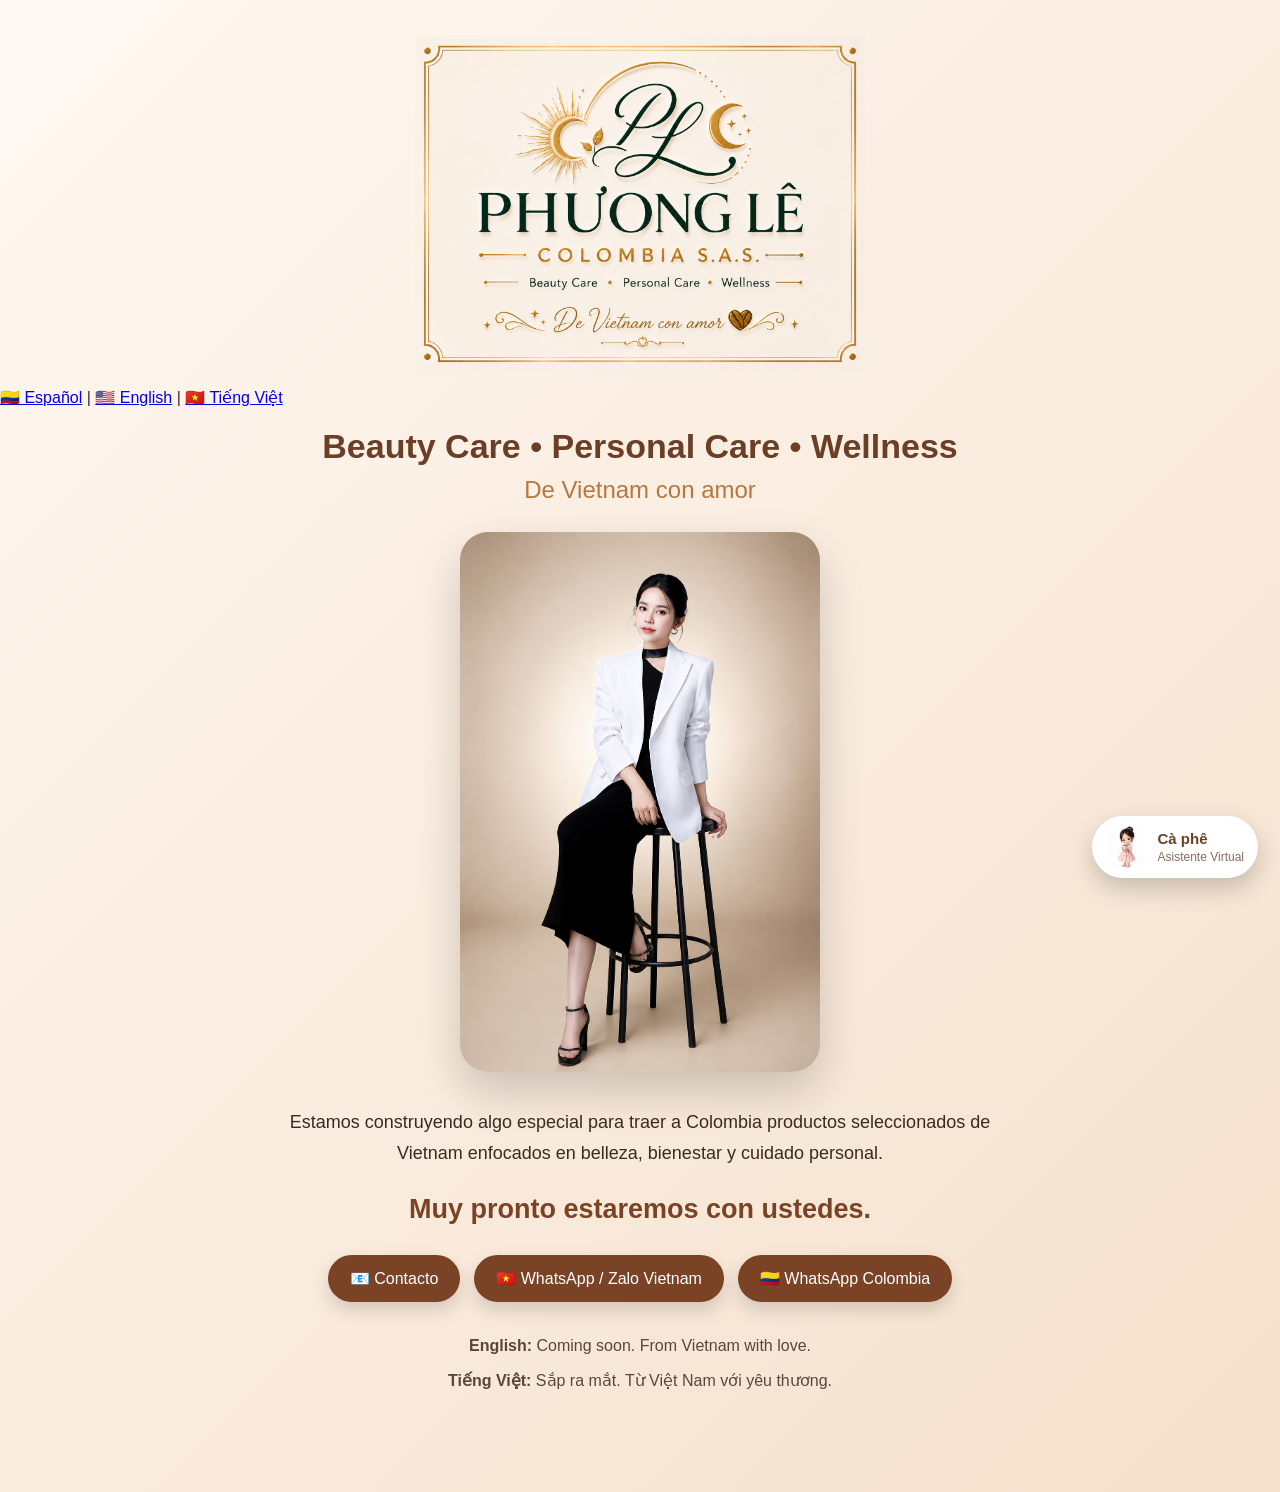
==== index.html @ 9619abd2 "Add language switch links to index.html" ====
<!DOCTYPE html>
<html lang="es">
<head>
  <meta charset="UTF-8">
  <meta name="viewport" content="width=device-width, initial-scale=1.0">
  <title>Phuongle Colombia</title>
  <link rel="stylesheet" href="style.css">
</head>
<body>

  <header>
    <img src="logo-phuongle.png" alt="Phuongle Colombia" class="logo">
  </header>
<div class="language-switch">
  <a href="index.html">🇨🇴 Español</a> |
  <a href="index-en.html">🇺🇸 English</a> |
  <a href="index-vi.html">🇻🇳 Tiếng Việt</a>
</div>
  <main class="container">

    <section class="intro">
      <h1>Beauty Care • Personal Care • Wellness</h1>
      <h2>De Vietnam con amor</h2>

      <img src="phuongle.png" alt="Phuongle Colombia" class="main-photo">

      <p>
        Estamos construyendo algo especial para traer a Colombia productos seleccionados
        de Vietnam enfocados en belleza, bienestar y cuidado personal.
      </p>

      <h3>Muy pronto estaremos con ustedes.</h3>

      <div class="buttons">
        <a href="mailto:care@phuonglecol.com">📧 Contacto</a>
        <a href="https://wa.me/84375055458" target="_blank">🇻🇳 WhatsApp / Zalo Vietnam</a>
        <a href="https://wa.me/573188597639" target="_blank">🇨🇴 WhatsApp Colombia</a>
      </div>

      <div class="languages">
        <p><strong>English:</strong> Coming soon. From Vietnam with love.</p>
        <p><strong>Tiếng Việt:</strong> Sắp ra mắt. Từ Việt Nam với yêu thương.</p>
      </div>
    </section>

  </main>

  <div class="caphe">
    <img src="caphe.png" alt="Caphe">
    <div>
      <strong>Cà phê</strong>
      <span>Asistente Virtual</span>
    </div>
  </div>
<script>
  document.addEventListener('contextmenu', function(e) {
    e.preventDefault();
  });

  document.addEventListener('dragstart', function(e) {
    e.preventDefault();
  });
</script>
</body>
</html>
---- style.css ----
* {
  margin: 0;
  padding: 0;
  box-sizing: border-box;
}

body {
  font-family: Arial, sans-serif;
  background: linear-gradient(135deg, #fff8f2, #f5e1cd);
  color: #3b2a22;
  min-height: 100vh;
}

header {
  text-align: center;
  padding: 35px 20px 15px;
}

.logo {
  width: 450px;
  max-width: 90%;
  display: block;
  margin: 0 auto;
}

.container {
  width: 90%;
  max-width: 1100px;
  margin: 0 auto;
  text-align: center;
  padding-bottom: 90px;
}

.intro h1 {
  font-size: 34px;
  color: #6b3f25;
  margin-top: 20px;
  margin-bottom: 10px;
}

.intro h2 {
  font-size: 24px;
  color: #b6783f;
  font-weight: normal;
  margin-bottom: 28px;
}

.main-photo {
  width: 360px;
  max-width: 90%;
  border-radius: 28px;
  box-shadow: 0 20px 45px rgba(0,0,0,0.18);
  margin: 10px auto 35px;
  display: block;
}

.intro p {
  font-size: 18px;
  line-height: 1.7;
  max-width: 720px;
  margin: 0 auto 18px;
}

.intro h3 {
  font-size: 27px;
  color: #7b4326;
  margin: 25px 0;
}

.buttons {
  display: flex;
  justify-content: center;
  gap: 14px;
  flex-wrap: wrap;
  margin: 30px 0;
}

.buttons a {
  text-decoration: none;
  background: #7b4326;
  color: #fff;
  padding: 14px 22px;
  border-radius: 30px;
  font-size: 16px;
  box-shadow: 0 8px 18px rgba(0,0,0,0.15);
}

.buttons a:hover {
  background: #a86636;
}

.languages {
  margin-top: 25px;
  color: #5a463c;
}

.languages p {
  font-size: 16px;
  margin-bottom: 8px;
}

.caphe {
  position: fixed;
  right: 22px;
  bottom: 22px;
  display: flex;
  align-items: center;
  gap: 10px;
  background: white;
  padding: 10px 14px;
  border-radius: 38px;
  box-shadow: 0 10px 25px rgba(0,0,0,0.2);
}

.caphe img {
  width: 42px;
  height: 42px;
  object-fit: contain;
}

.caphe strong {
  display: block;
  color: #6b3f25;
  font-size: 15px;
}

.caphe span {
  font-size: 12px;
  color: #8a6b5a;
}

@media (max-width: 768px) {
  .intro h1 {
    font-size: 26px;
  }

  .intro h2 {
    font-size: 21px;
  }

  .main-photo {
    width: 300px;
  }

  .buttons a {
    width: 100%;
    max-width: 320px;
  }

  .caphe {
    right: 12px;
    bottom: 12px;
  }
}
img {
  -webkit-user-drag: none;
  user-select: none;
  pointer-events: none;
}

body {
  -webkit-user-select: none;
  user-select: none;
}
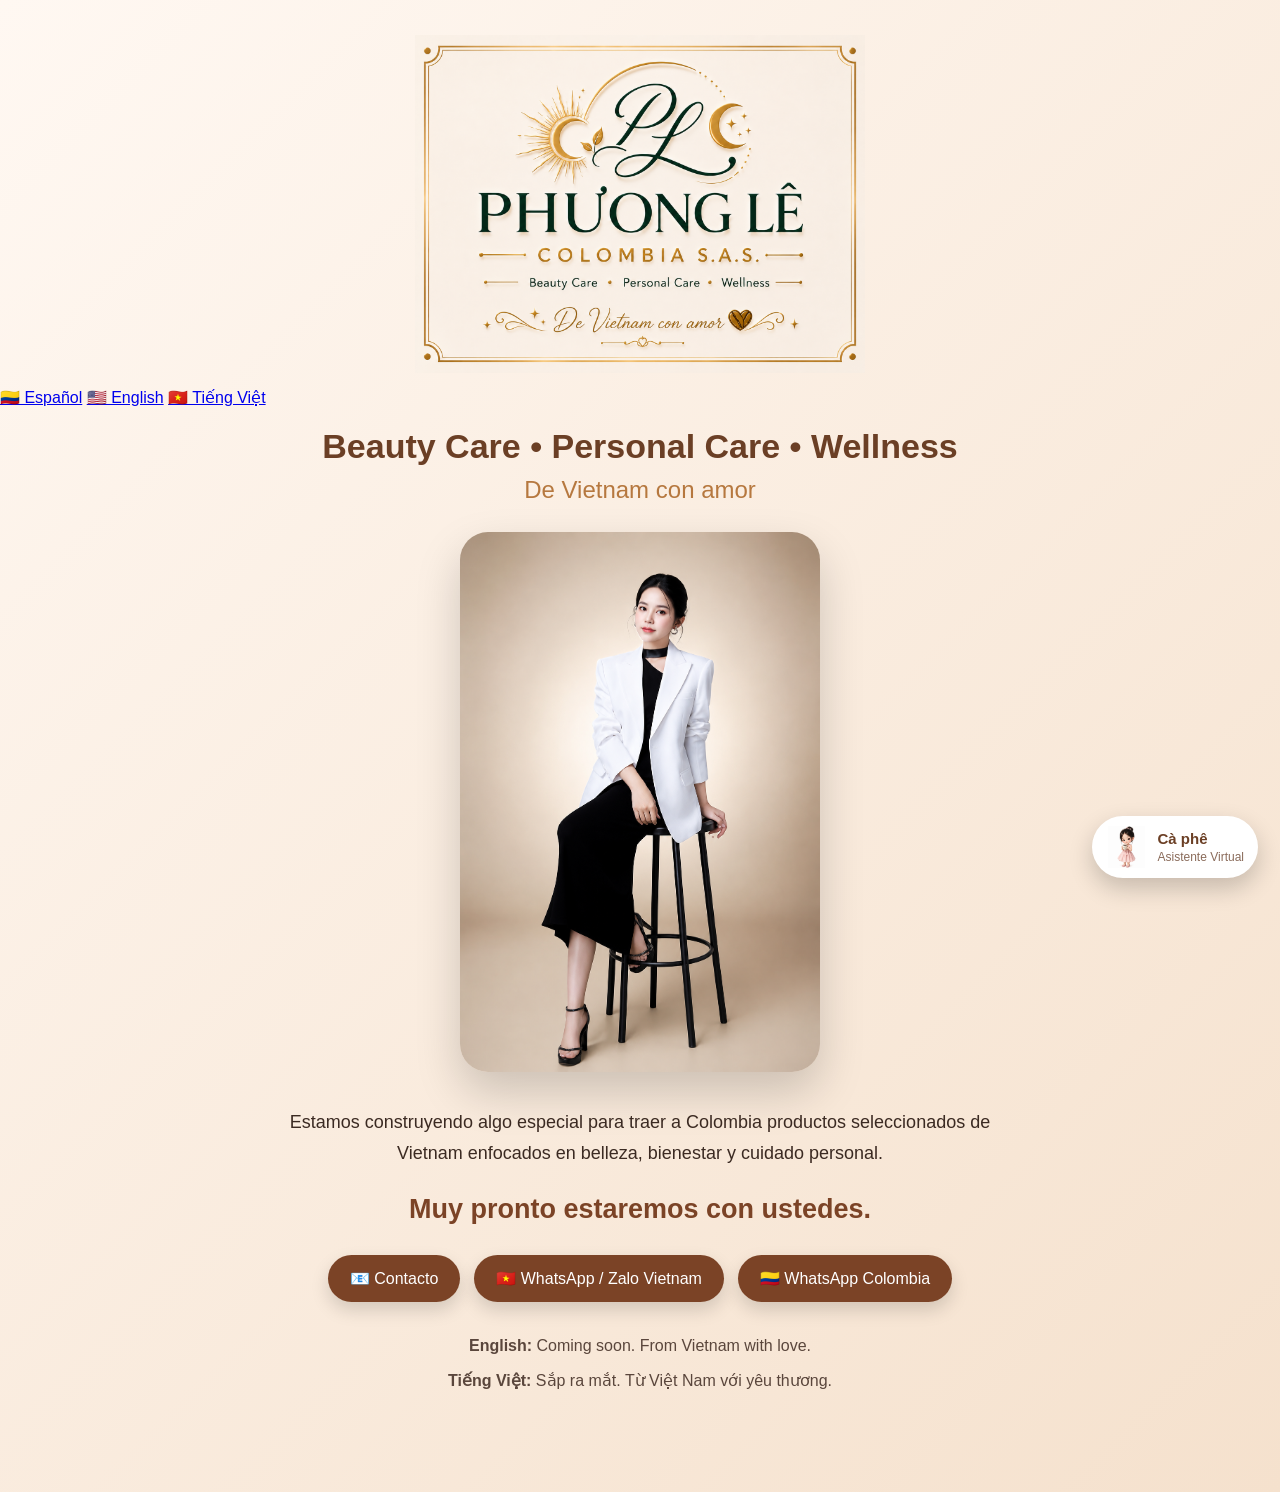
==== commit 315287ca: "Remove unnecessary pipe separator in language switch" ====
--- a/index.html
+++ b/index.html
@@ -11,11 +11,13 @@
   <header>
     <img src="logo-phuongle.png" alt="Phuongle Colombia" class="logo">
   </header>
+  
 <div class="language-switch">
-  <a href="index.html">🇨🇴 Español</a> |
-  <a href="index-en.html">🇺🇸 English</a> |
+  <a href="index.html">🇨🇴 Español</a>
+  <a href="index-en.html">🇺🇸 English</a>
   <a href="index-vi.html">🇻🇳 Tiếng Việt</a>
 </div>
+  
   <main class="container">
 
     <section class="intro">
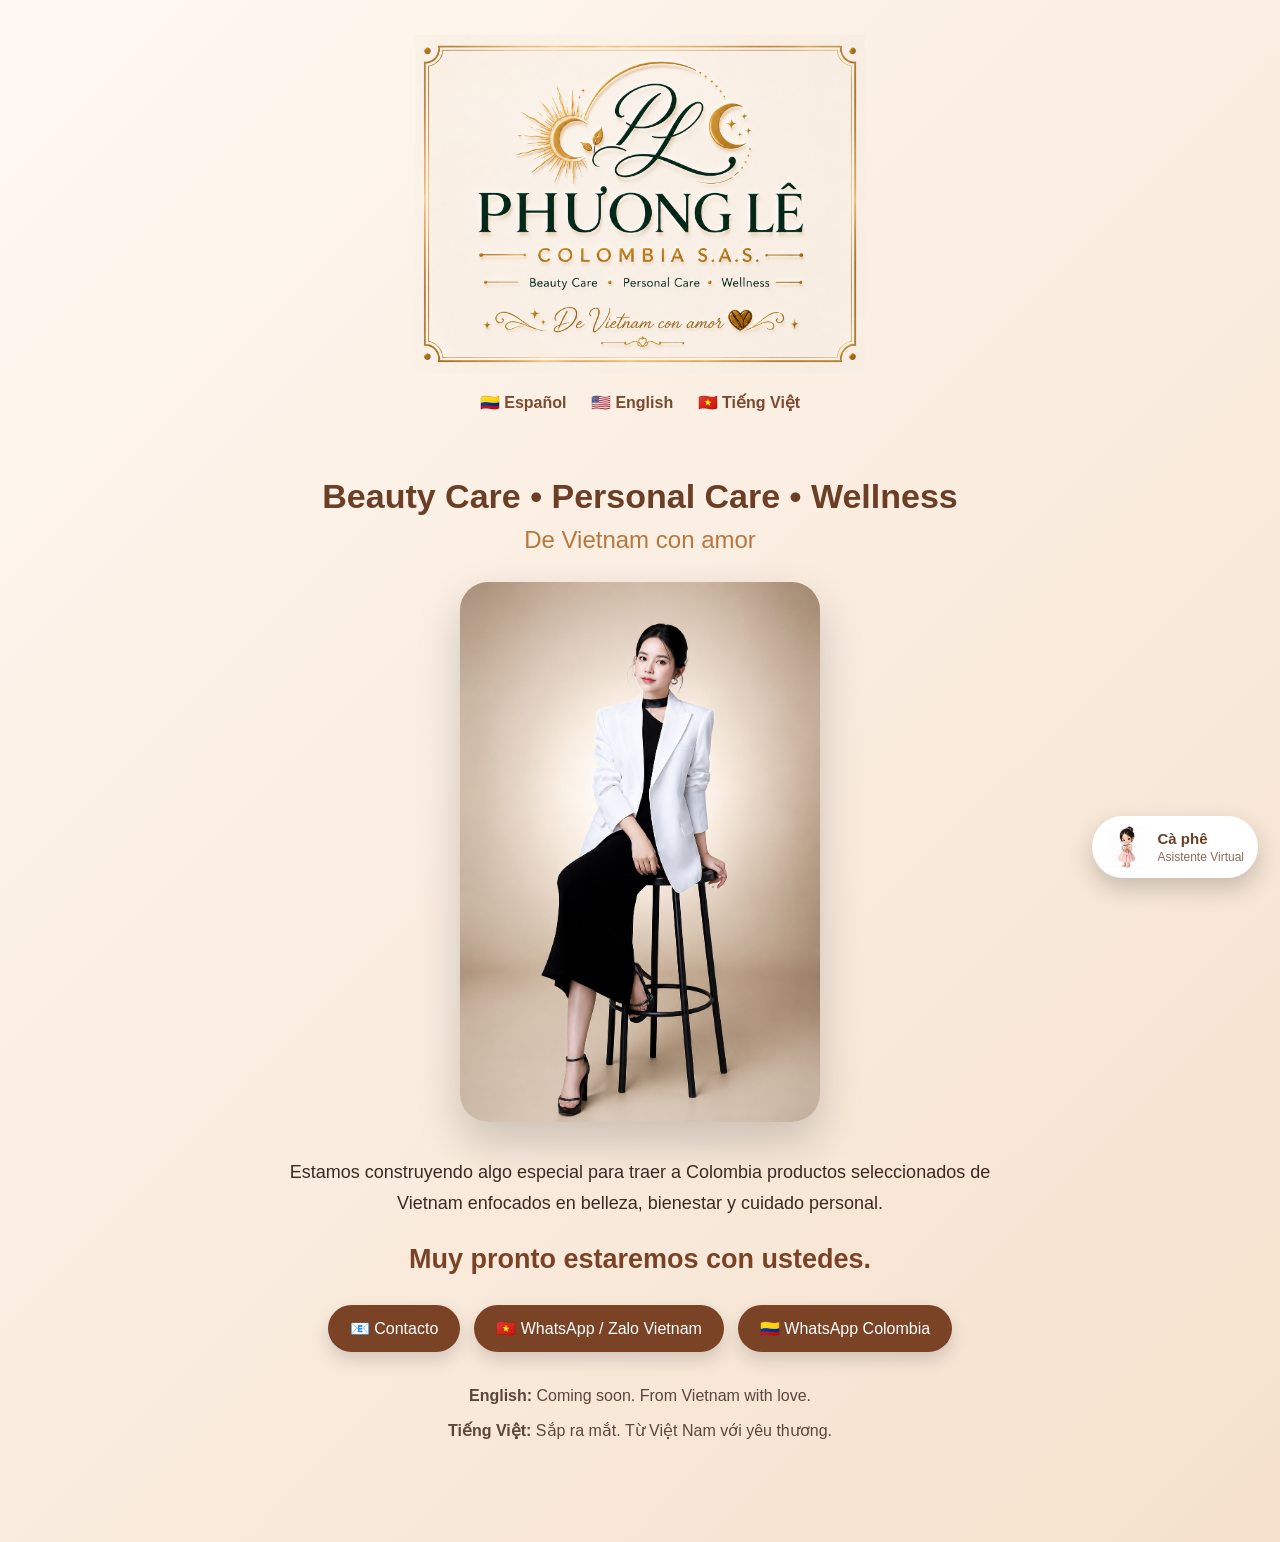
==== commit 3f81bf83: "Update index.html" ====
--- a/index.html
+++ b/index.html
@@ -10,14 +10,14 @@
 
   <header>
     <img src="logo-phuongle.png" alt="Phuongle Colombia" class="logo">
-  </header>
+
   
 <div class="language-switch">
   <a href="index.html">🇨🇴 Español</a>
   <a href="index-en.html">🇺🇸 English</a>
   <a href="index-vi.html">🇻🇳 Tiếng Việt</a>
 </div>
-  
+    </header>
   <main class="container">
 
     <section class="intro">
--- a/style.css
+++ b/style.css
@@ -162,3 +162,22 @@
   -webkit-user-select: none;
   user-select: none;
 }
+.language-switch {
+  width: 100%;
+  text-align: center !important;
+  margin: 20px auto 30px auto;
+  display: block;
+  font-size: 16px;
+}
+
+.language-switch a {
+  display: inline-block;
+  margin: 0 10px;
+  text-decoration: none;
+  font-weight: bold;
+  color: #7b4a2e;
+}
+
+.language-switch a:hover {
+  text-decoration: underline;
+}
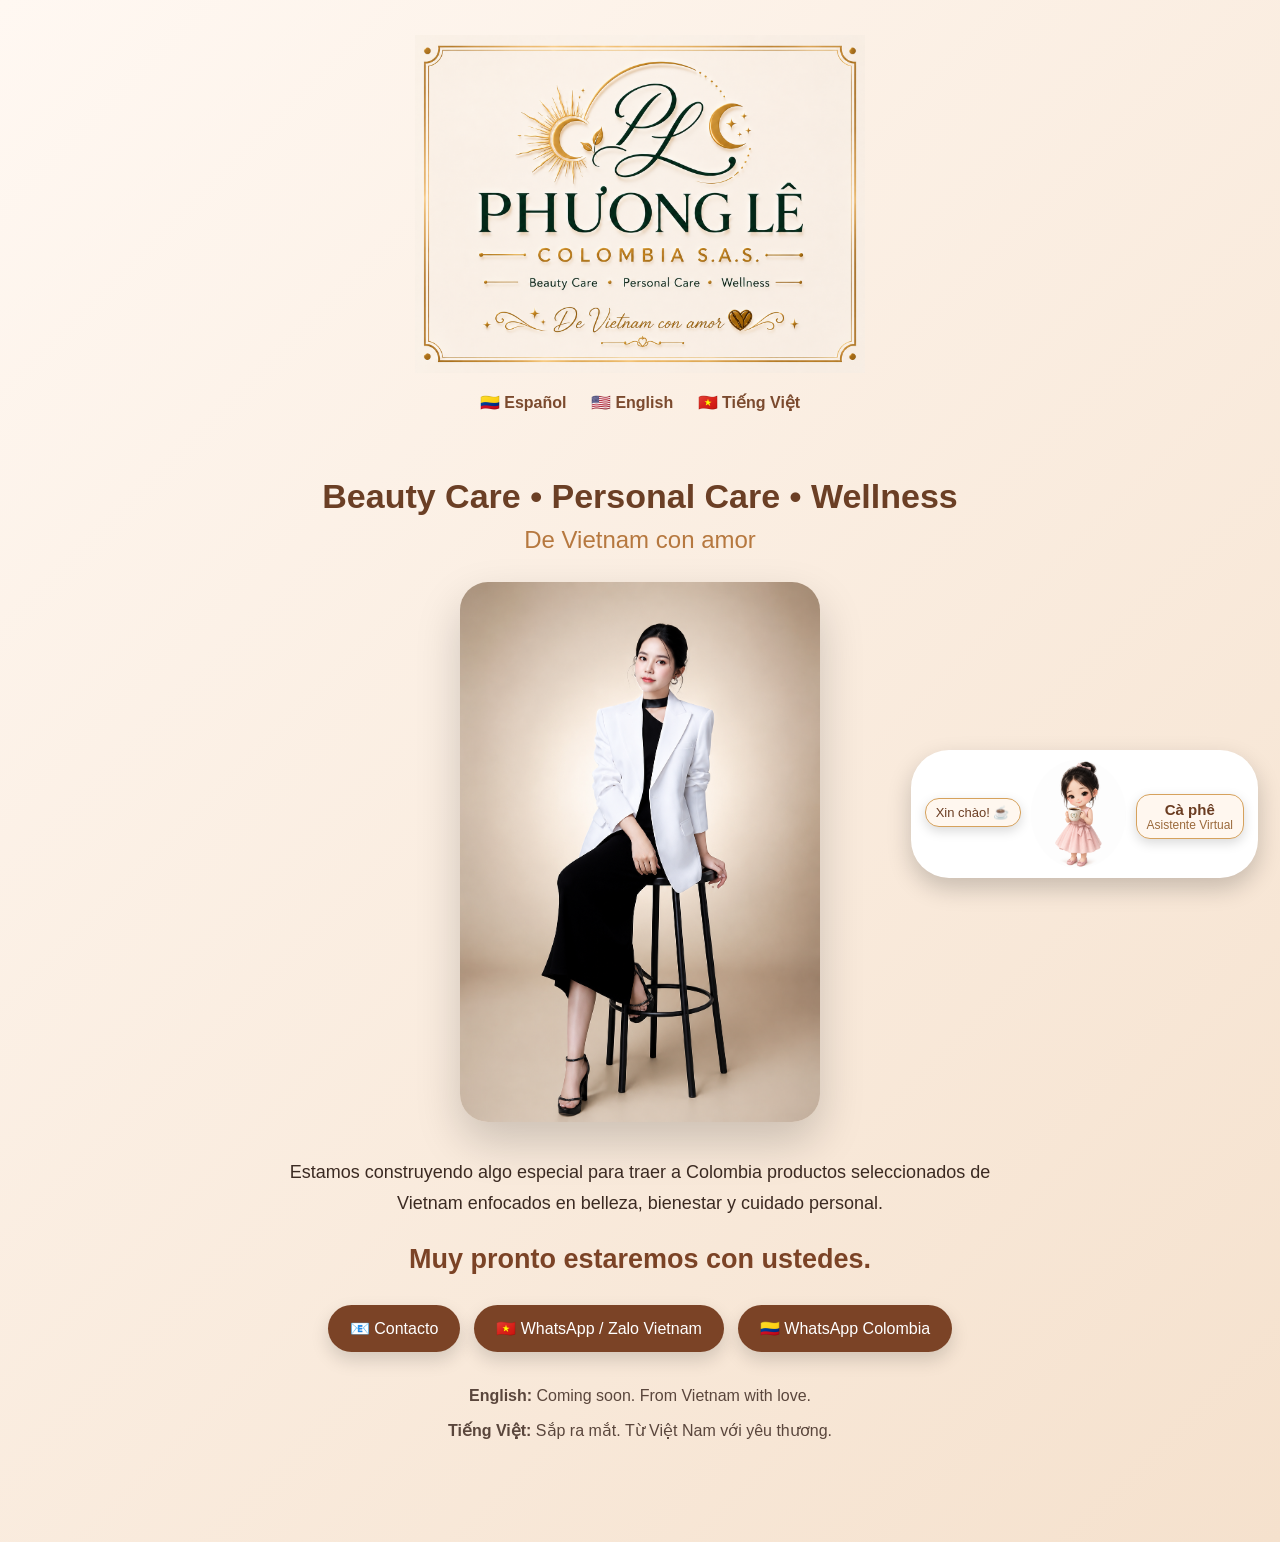
==== commit 867b70ad: "Implement Caphe assistant with message rotation Add interactive Caphe virtual assistant with greetin" ====
--- a/index.html
+++ b/index.html
@@ -47,13 +47,33 @@
 
   </main>
 
-  <div class="caphe">
-    <img src="caphe.png" alt="Caphe">
-    <div>
-      <strong>Cà phê</strong>
-      <span>Asistente Virtual</span>
-    </div>
+  <div class="caphe" onclick="window.open('https://wa.me/573188597639', '_blank')">
+  <div class="caphe-bubble" id="capheBubble">Xin chào! ☕</div>
+
+  <img src="caphe.png" alt="Cà phê">
+
+  <div>
+    <strong>Cà phê</strong>
+    <span>Asistente Virtual</span>
   </div>
+</div>
+
+<script>
+  const mensajesCaphe = [
+    "Xin chào! ☕",
+    "Welcome! ☕",
+    "¡Hola! ☕",
+    "¿Cómo puedo ayudarte?"
+  ];
+
+  let mensajeActual = 0;
+  const bubble = document.getElementById("capheBubble");
+
+  setInterval(() => {
+    mensajeActual = (mensajeActual + 1) % mensajesCaphe.length;
+    bubble.textContent = mensajesCaphe[mensajeActual];
+  }, 3000);
+
 <script>
   document.addEventListener('contextmenu', function(e) {
     e.preventDefault();
--- a/style.css
+++ b/style.css
@@ -181,3 +181,56 @@
 .language-switch a:hover {
   text-decoration: underline;
 }
+.caphe {
+  position: fixed;
+  right: 22px;
+  bottom: 22px;
+  z-index: 9999;
+  text-align: center;
+  cursor: pointer;
+  animation: capheFloat 3s ease-in-out infinite;
+}
+
+.caphe img {
+  width: 95px;
+  height: auto;
+  border-radius: 50%;
+}
+
+.caphe div {
+  background: #fff7ef;
+  border: 1px solid #d6a25d;
+  border-radius: 14px;
+  padding: 6px 10px;
+  margin-top: 5px;
+  box-shadow: 0 4px 12px rgba(0,0,0,0.15);
+}
+
+.caphe strong {
+  display: block;
+  color: #6b3d22;
+  font-size: 15px;
+}
+
+.caphe span {
+  display: block;
+  color: #9b6a3c;
+  font-size: 12px;
+}
+
+.caphe-bubble {
+  background: white;
+  color: #6b3d22;
+  border: 1px solid #d6a25d;
+  border-radius: 18px;
+  padding: 8px 12px;
+  margin-bottom: 8px;
+  font-size: 13px;
+  box-shadow: 0 4px 12px rgba(0,0,0,0.15);
+}
+
+@keyframes capheFloat {
+  0% { transform: translateY(0); }
+  50% { transform: translateY(-8px); }
+  100% { transform: translateY(0); }
+}
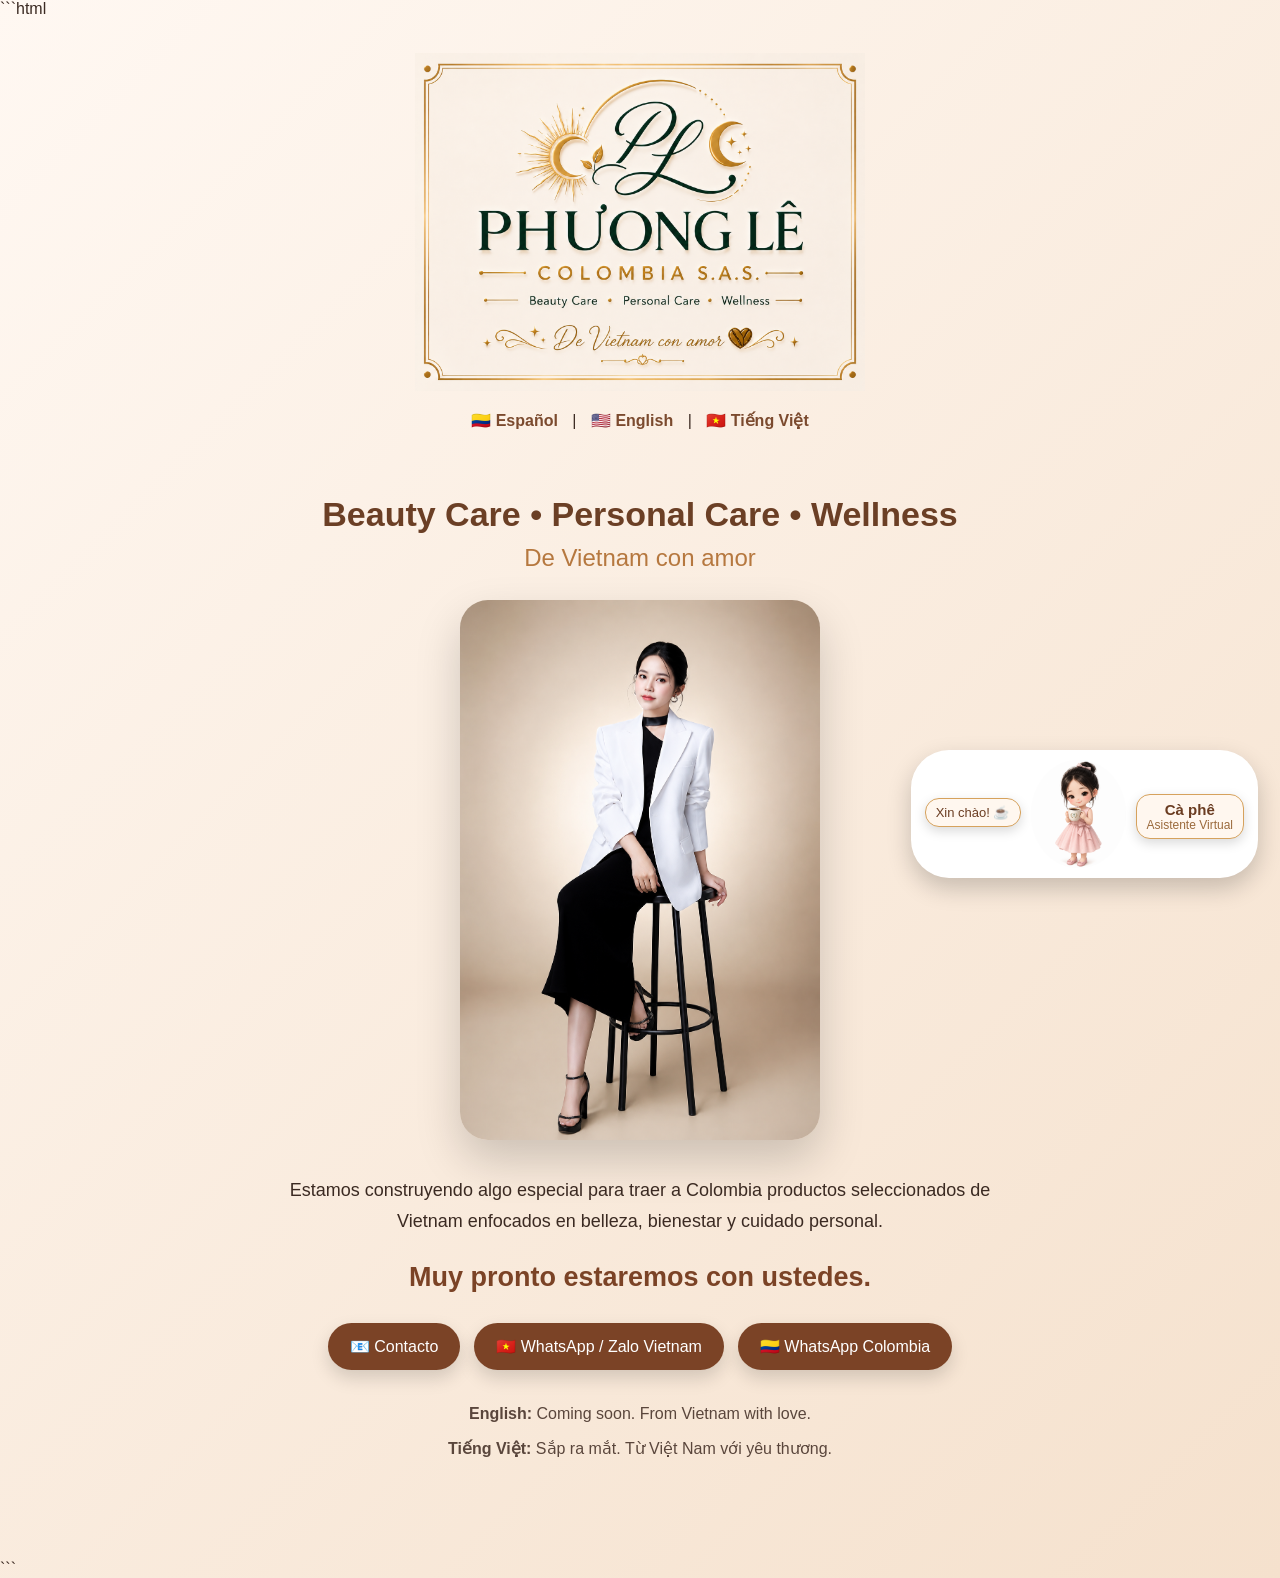
==== commit 0155cc3b: "Refactor HTML structure and improve formatting" ====
--- a/index.html
+++ b/index.html
@@ -1,3 +1,4 @@
+```html
 <!DOCTYPE html>
 <html lang="es">
 <head>
@@ -11,13 +12,15 @@
   <header>
     <img src="logo-phuongle.png" alt="Phuongle Colombia" class="logo">
 
-  
-<div class="language-switch">
-  <a href="index.html">🇨🇴 Español</a>
-  <a href="index-en.html">🇺🇸 English</a>
-  <a href="index-vi.html">🇻🇳 Tiếng Việt</a>
-</div>
-    </header>
+    <div class="language-switch">
+      <a href="index.html">🇨🇴 Español</a>
+      |
+      <a href="index-en.html">🇺🇸 English</a>
+      |
+      <a href="index-vi.html">🇻🇳 Tiếng Việt</a>
+    </div>
+  </header>
+
   <main class="container">
 
     <section class="intro">
@@ -48,40 +51,42 @@
   </main>
 
   <div class="caphe" onclick="window.open('https://wa.me/573188597639', '_blank')">
-  <div class="caphe-bubble" id="capheBubble">Xin chào! ☕</div>
+    <div class="caphe-bubble" id="capheBubble">Xin chào! ☕</div>
 
-  <img src="caphe.png" alt="Cà phê">
+    <img src="caphe.png" alt="Cà phê">
 
-  <div>
-    <strong>Cà phê</strong>
-    <span>Asistente Virtual</span>
+    <div>
+      <strong>Cà phê</strong>
+      <span>Asistente Virtual</span>
+    </div>
   </div>
-</div>
 
-<script>
-  const mensajesCaphe = [
-    "Xin chào! ☕",
-    "Welcome! ☕",
-    "¡Hola! ☕",
-    "¿Cómo puedo ayudarte?"
-  ];
+  <script>
+    const mensajesCaphe = [
+      "Xin chào! ☕",
+      "Welcome! ☕",
+      "¡Hola! ☕",
+      "¿Cómo puedo ayudarte?"
+    ];
 
-  let mensajeActual = 0;
-  const bubble = document.getElementById("capheBubble");
+    let mensajeActual = 0;
+    const bubble = document.getElementById("capheBubble");
 
-  setInterval(() => {
-    mensajeActual = (mensajeActual + 1) % mensajesCaphe.length;
-    bubble.textContent = mensajesCaphe[mensajeActual];
-  }, 3000);
+    setInterval(() => {
+      mensajeActual = (mensajeActual + 1) % mensajesCaphe.length;
+      bubble.textContent = mensajesCaphe[mensajeActual];
+    }, 3000);
 
-<script>
-  document.addEventListener('contextmenu', function(e) {
-    e.preventDefault();
-  });
+    document.addEventListener('contextmenu', function(e) {
+      e.preventDefault();
+    });
 
-  document.addEventListener('dragstart', function(e) {
-    e.preventDefault();
-  });
-</script>
+    document.addEventListener('dragstart', function(e) {
+      e.preventDefault();
+    });
+  </script>
+
 </body>
 </html>
+```
+
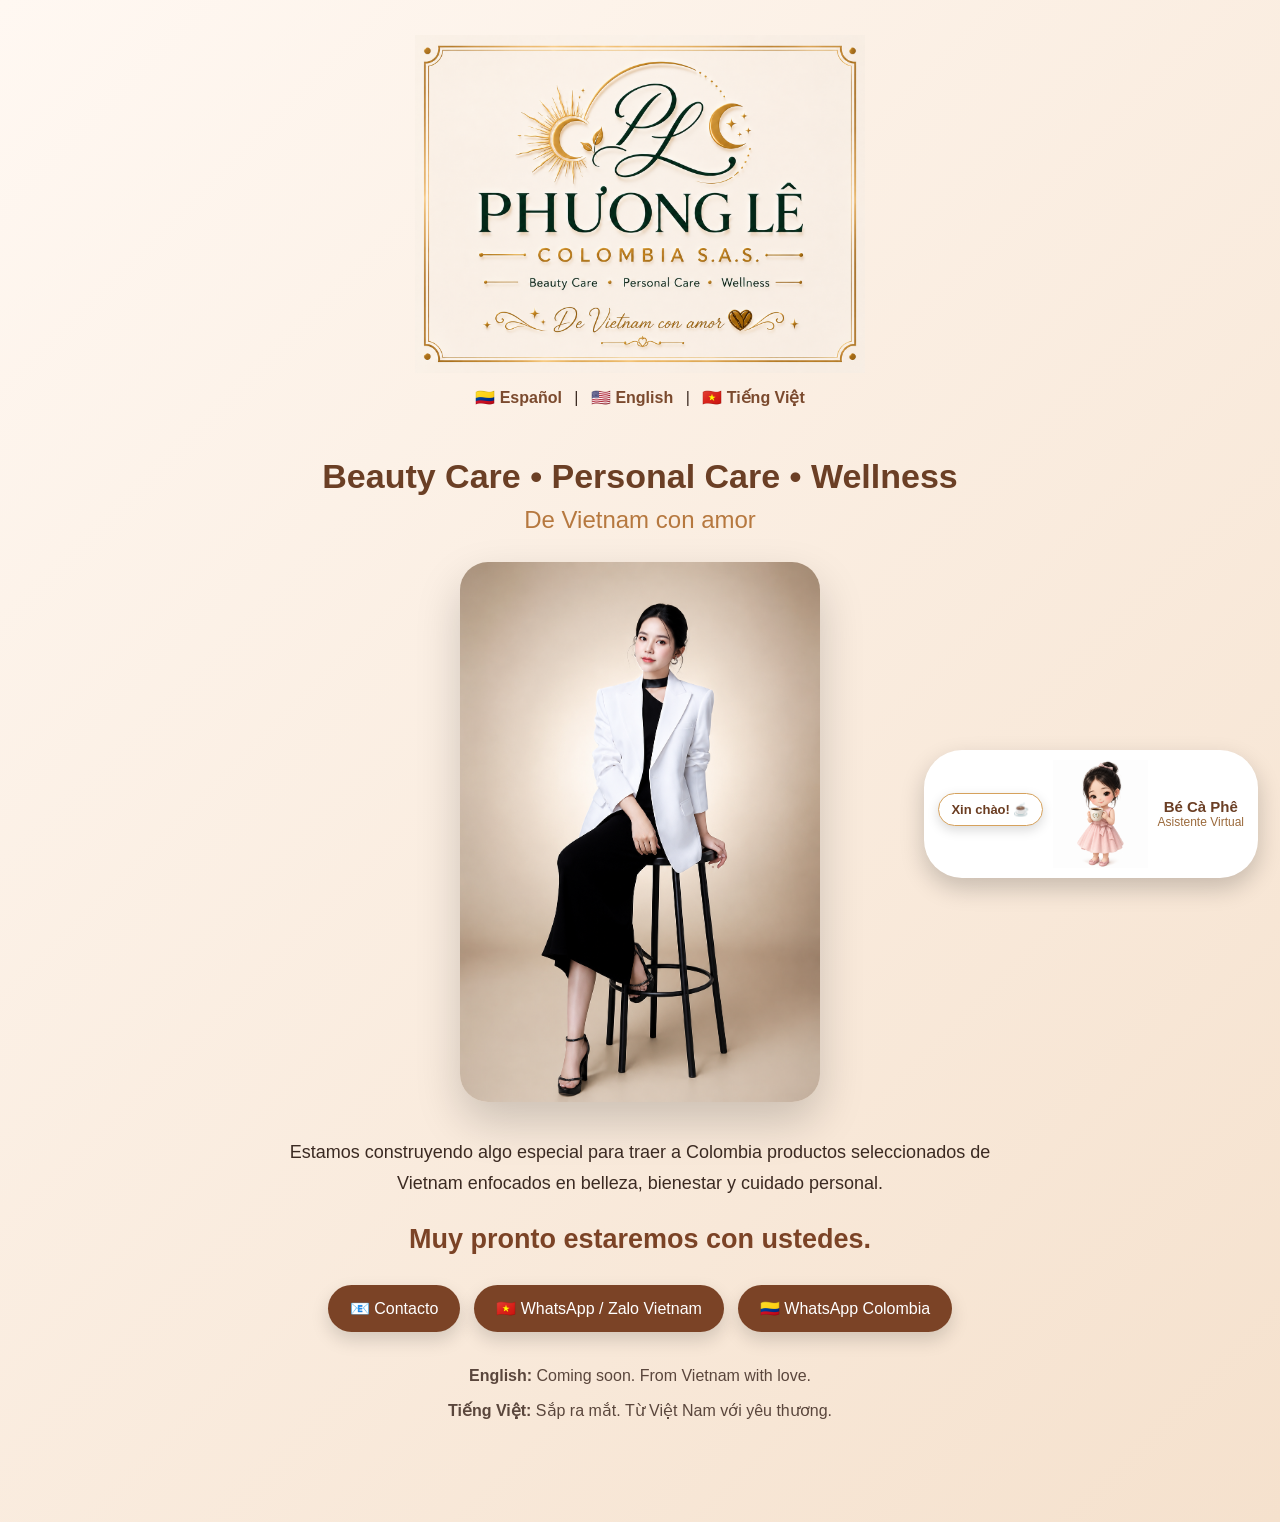
==== commit f08b8fd2: "Update index.html" ====
--- a/index.html
+++ b/index.html
@@ -1,4 +1,3 @@
-```html
 <!DOCTYPE html>
 <html lang="es">
 <head>
@@ -13,16 +12,13 @@
     <img src="logo-phuongle.png" alt="Phuongle Colombia" class="logo">
 
     <div class="language-switch">
-      <a href="index.html">🇨🇴 Español</a>
-      |
-      <a href="index-en.html">🇺🇸 English</a>
-      |
+      <a href="index.html">🇨🇴 Español</a> |
+      <a href="index-en.html">🇺🇸 English</a> |
       <a href="index-vi.html">🇻🇳 Tiếng Việt</a>
     </div>
   </header>
 
   <main class="container">
-
     <section class="intro">
       <h1>Beauty Care • Personal Care • Wellness</h1>
       <h2>De Vietnam con amor</h2>
@@ -47,16 +43,15 @@
         <p><strong>Tiếng Việt:</strong> Sắp ra mắt. Từ Việt Nam với yêu thương.</p>
       </div>
     </section>
-
   </main>
 
   <div class="caphe" onclick="window.open('https://wa.me/573188597639', '_blank')">
     <div class="caphe-bubble" id="capheBubble">Xin chào! ☕</div>
 
-    <img src="caphe.png" alt="Cà phê">
+    <img src="caphe.png" alt="Bé Cà Phê">
 
-    <div>
-      <strong>Cà phê</strong>
+    <div class="caphe-text">
+      <strong>Bé Cà Phê</strong>
       <span>Asistente Virtual</span>
     </div>
   </div>
@@ -66,7 +61,7 @@
       "Xin chào! ☕",
       "Welcome! ☕",
       "¡Hola! ☕",
-      "¿Cómo puedo ayudarte?"
+      "¿Te ayudo?"
     ];
 
     let mensajeActual = 0;
@@ -77,16 +72,9 @@
       bubble.textContent = mensajesCaphe[mensajeActual];
     }, 3000);
 
-    document.addEventListener('contextmenu', function(e) {
-      e.preventDefault();
-    });
-
-    document.addEventListener('dragstart', function(e) {
-      e.preventDefault();
-    });
+    document.addEventListener('contextmenu', e => e.preventDefault());
+    document.addEventListener('dragstart', e => e.preventDefault());
   </script>
 
 </body>
 </html>
-```
-
--- a/style.css
+++ b/style.css
@@ -194,12 +194,18 @@
 .caphe img {
   width: 95px;
   height: auto;
+  animation: capheWave 5s ease-in-out infinite;
+}
   border-radius: 50%;
 }
 
 .caphe div {
-  background: #fff7ef;
-  border: 1px solid #d6a25d;
+  background: white;
+  border: 1px solid #f0e5d8;
+  border-radius: 12px;
+  padding: 6px;
+  box-shadow: 0 4px 10px rgba(0,0,0,0.08);
+}
   border-radius: 14px;
   padding: 6px 10px;
   margin-top: 5px;
@@ -234,3 +240,72 @@
   50% { transform: translateY(-8px); }
   100% { transform: translateY(0); }
 }
+.language-switch {
+  text-align: center;
+  margin-top: 15px;
+  margin-bottom: 15px;
+}
+
+.language-switch a {
+  text-decoration: none;
+  font-weight: bold;
+  color: #7b4a2e;
+  margin: 0 8px;
+}
+
+.caphe {
+  position: fixed;
+  right: 22px;
+  bottom: 22px;
+  z-index: 9999;
+  text-align: center;
+  cursor: pointer;
+  animation: capheFloat 3s ease-in-out infinite;
+}
+
+.caphe-bubble {
+  background: white;
+  color: #6b3d22;
+  border: 1px solid #d6a25d;
+  border-radius: 18px;
+  padding: 8px 12px;
+  margin-bottom: 8px;
+  font-size: 13px;
+  font-weight: bold;
+  box-shadow: 0 4px 12px rgba(0,0,0,0.15);
+}
+
+@keyframes capheFloat {
+  0% { transform: translateY(0); }
+  50% { transform: translateY(-8px); }
+  100% { transform: translateY(0); }
+}
+@keyframes capheWave {
+  0% {
+    transform: rotate(0deg);
+  }
+
+  3% {
+    transform: rotate(-3deg);
+  }
+
+  6% {
+    transform: rotate(3deg);
+  }
+
+  9% {
+    transform: rotate(-3deg);
+  }
+
+  12% {
+    transform: rotate(3deg);
+  }
+
+  15% {
+    transform: rotate(0deg);
+  }
+
+  100% {
+    transform: rotate(0deg);
+  }
+}
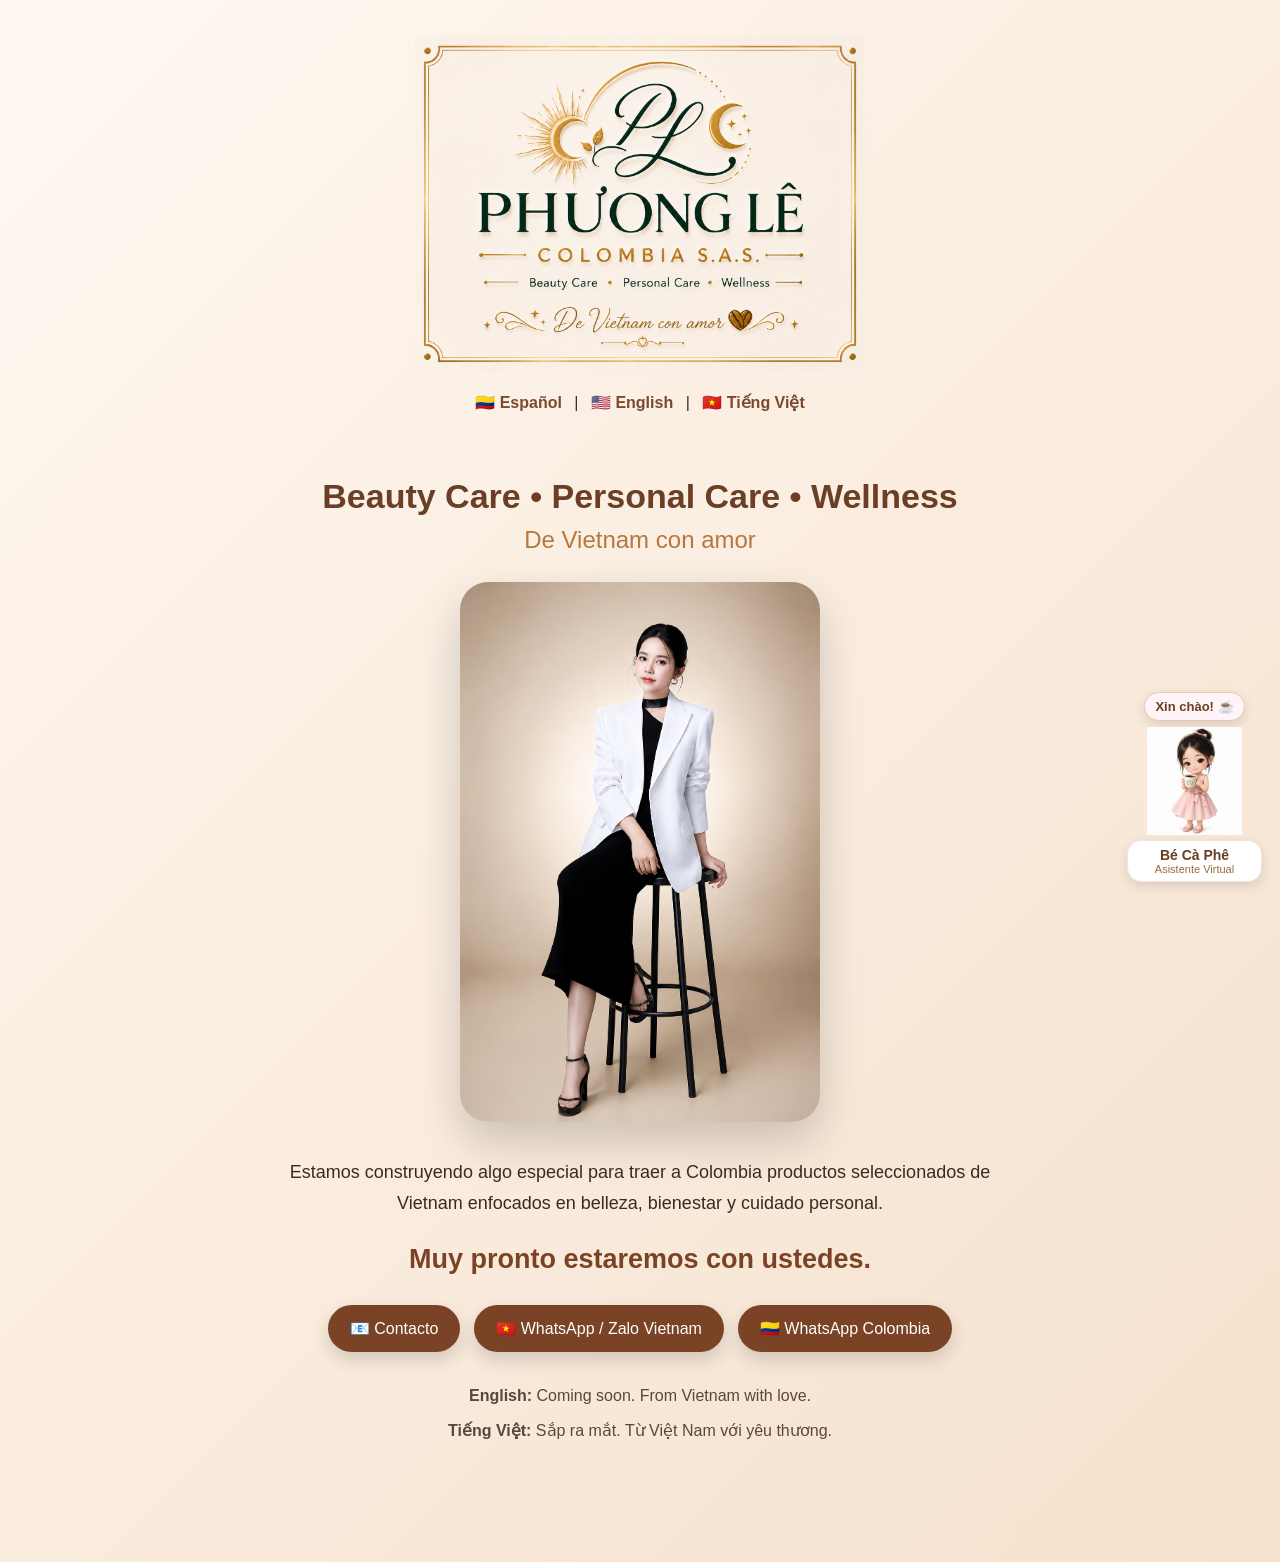
==== commit 54f8f99b: "Update index.html" ====
--- a/index.html
+++ b/index.html
@@ -72,8 +72,13 @@
       bubble.textContent = mensajesCaphe[mensajeActual];
     }, 3000);
 
-    document.addEventListener('contextmenu', e => e.preventDefault());
-    document.addEventListener('dragstart', e => e.preventDefault());
+    document.addEventListener('contextmenu', function(e) {
+      e.preventDefault();
+    });
+
+    document.addEventListener('dragstart', function(e) {
+      e.preventDefault();
+    });
   </script>
 
 </body>
--- a/style.css
+++ b/style.css
@@ -9,6 +9,8 @@
   background: linear-gradient(135deg, #fff8f2, #f5e1cd);
   color: #3b2a22;
   min-height: 100vh;
+  -webkit-user-select: none;
+  user-select: none;
 }
 
 header {
@@ -21,6 +23,25 @@
   max-width: 90%;
   display: block;
   margin: 0 auto;
+}
+
+.language-switch {
+  width: 100%;
+  text-align: center;
+  margin: 20px auto 30px;
+  font-size: 16px;
+}
+
+.language-switch a {
+  display: inline-block;
+  margin: 0 8px;
+  text-decoration: none;
+  font-weight: bold;
+  color: #7b4a2e;
+}
+
+.language-switch a:hover {
+  text-decoration: underline;
 }
 
 .container {
@@ -28,7 +49,7 @@
   max-width: 1100px;
   margin: 0 auto;
   text-align: center;
-  padding-bottom: 90px;
+  padding-bottom: 110px;
 }
 
 .intro h1 {
@@ -99,34 +120,70 @@
   margin-bottom: 8px;
 }
 
+img {
+  -webkit-user-drag: none;
+  user-select: none;
+}
+
+/* ASISTENTE VIRTUAL BÉ CÀ PHÊ */
 .caphe {
   position: fixed;
-  right: 22px;
-  bottom: 22px;
-  display: flex;
-  align-items: center;
-  gap: 10px;
+  right: 18px;
+  bottom: 18px;
+  width: 135px;
+  z-index: 9999;
+  text-align: center;
+  cursor: pointer;
+  animation: capheFloat 3s ease-in-out infinite;
+}
+
+.caphe-bubble {
+  display: inline-block;
+  background: #fff4f7;
+  color: #6b3d22;
+  border: 1px solid #e8c7b3;
+  border-radius: 18px;
+  padding: 6px 10px;
+  margin-bottom: 6px;
+  font-size: 13px;
+  font-weight: bold;
+  box-shadow: 0 4px 12px rgba(0,0,0,0.12);
+  white-space: nowrap;
+}
+
+.caphe img {
+  width: 95px;
+  height: auto;
+  display: block;
+  margin: 0 auto;
+  pointer-events: none;
+}
+
+.caphe-text {
   background: white;
-  padding: 10px 14px;
-  border-radius: 38px;
-  box-shadow: 0 10px 25px rgba(0,0,0,0.2);
-}
-
-.caphe img {
-  width: 42px;
-  height: 42px;
-  object-fit: contain;
-}
-
-.caphe strong {
-  display: block;
-  color: #6b3f25;
-  font-size: 15px;
-}
-
-.caphe span {
-  font-size: 12px;
-  color: #8a6b5a;
+  border: 1px solid #f0e5d8;
+  border-radius: 14px;
+  padding: 6px 8px;
+  margin-top: 5px;
+  box-shadow: 0 4px 12px rgba(0,0,0,0.12);
+}
+
+.caphe-text strong {
+  display: block;
+  color: #6b3d22;
+  font-size: 14px;
+}
+
+.caphe-text span {
+  display: block;
+  color: #9b6a3c;
+  font-size: 11px;
+}
+
+@keyframes capheFloat {
+  0% { transform: translateY(0); }
+  50% { transform: translateY(-7px); }
+  100% { transform: translateY(0); }
 }
 
 @media (max-width: 768px) {
@@ -148,164 +205,25 @@
   }
 
   .caphe {
-    right: 12px;
-    bottom: 12px;
-  }
-}
-img {
-  -webkit-user-drag: none;
-  user-select: none;
-  pointer-events: none;
-}
-
-body {
-  -webkit-user-select: none;
-  user-select: none;
-}
-.language-switch {
-  width: 100%;
-  text-align: center !important;
-  margin: 20px auto 30px auto;
-  display: block;
-  font-size: 16px;
-}
-
-.language-switch a {
-  display: inline-block;
-  margin: 0 10px;
-  text-decoration: none;
-  font-weight: bold;
-  color: #7b4a2e;
-}
-
-.language-switch a:hover {
-  text-decoration: underline;
-}
-.caphe {
-  position: fixed;
-  right: 22px;
-  bottom: 22px;
-  z-index: 9999;
-  text-align: center;
-  cursor: pointer;
-  animation: capheFloat 3s ease-in-out infinite;
-}
-
-.caphe img {
-  width: 95px;
-  height: auto;
-  animation: capheWave 5s ease-in-out infinite;
-}
-  border-radius: 50%;
-}
-
-.caphe div {
-  background: white;
-  border: 1px solid #f0e5d8;
-  border-radius: 12px;
-  padding: 6px;
-  box-shadow: 0 4px 10px rgba(0,0,0,0.08);
-}
-  border-radius: 14px;
-  padding: 6px 10px;
-  margin-top: 5px;
-  box-shadow: 0 4px 12px rgba(0,0,0,0.15);
-}
-
-.caphe strong {
-  display: block;
-  color: #6b3d22;
-  font-size: 15px;
-}
-
-.caphe span {
-  display: block;
-  color: #9b6a3c;
-  font-size: 12px;
-}
-
-.caphe-bubble {
-  background: white;
-  color: #6b3d22;
-  border: 1px solid #d6a25d;
-  border-radius: 18px;
-  padding: 8px 12px;
-  margin-bottom: 8px;
-  font-size: 13px;
-  box-shadow: 0 4px 12px rgba(0,0,0,0.15);
-}
-
-@keyframes capheFloat {
-  0% { transform: translateY(0); }
-  50% { transform: translateY(-8px); }
-  100% { transform: translateY(0); }
-}
-.language-switch {
-  text-align: center;
-  margin-top: 15px;
-  margin-bottom: 15px;
-}
-
-.language-switch a {
-  text-decoration: none;
-  font-weight: bold;
-  color: #7b4a2e;
-  margin: 0 8px;
-}
-
-.caphe {
-  position: fixed;
-  right: 22px;
-  bottom: 22px;
-  z-index: 9999;
-  text-align: center;
-  cursor: pointer;
-  animation: capheFloat 3s ease-in-out infinite;
-}
-
-.caphe-bubble {
-  background: white;
-  color: #6b3d22;
-  border: 1px solid #d6a25d;
-  border-radius: 18px;
-  padding: 8px 12px;
-  margin-bottom: 8px;
-  font-size: 13px;
-  font-weight: bold;
-  box-shadow: 0 4px 12px rgba(0,0,0,0.15);
-}
-
-@keyframes capheFloat {
-  0% { transform: translateY(0); }
-  50% { transform: translateY(-8px); }
-  100% { transform: translateY(0); }
-}
-@keyframes capheWave {
-  0% {
-    transform: rotate(0deg);
-  }
-
-  3% {
-    transform: rotate(-3deg);
-  }
-
-  6% {
-    transform: rotate(3deg);
-  }
-
-  9% {
-    transform: rotate(-3deg);
-  }
-
-  12% {
-    transform: rotate(3deg);
-  }
-
-  15% {
-    transform: rotate(0deg);
-  }
-
-  100% {
-    transform: rotate(0deg);
-  }
-}
+    right: 10px;
+    bottom: 10px;
+    width: 115px;
+  }
+
+  .caphe img {
+    width: 82px;
+  }
+
+  .caphe-bubble {
+    font-size: 12px;
+    padding: 5px 8px;
+  }
+
+  .caphe-text strong {
+    font-size: 13px;
+  }
+
+  .caphe-text span {
+    font-size: 10px;
+  }
+}
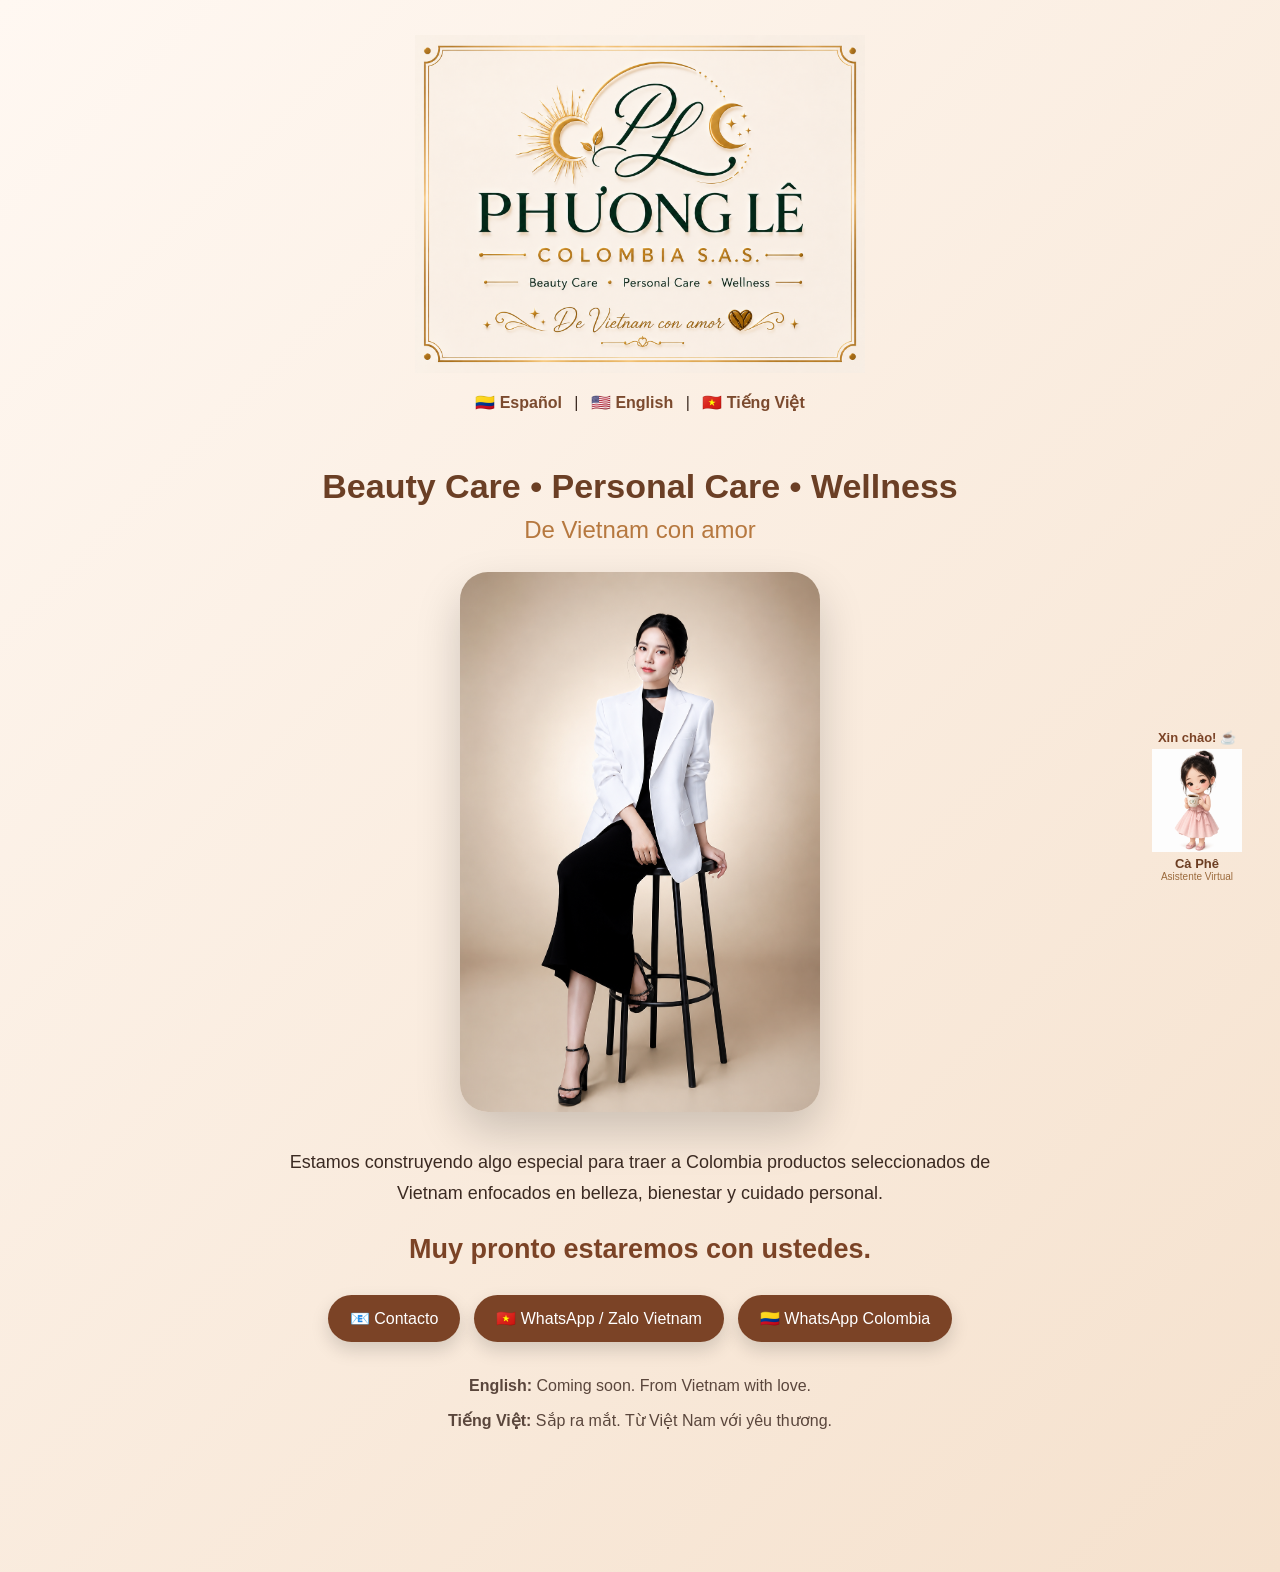
==== commit 31b31e3f: "Update index.html" ====
--- a/index.html
+++ b/index.html
@@ -51,7 +51,7 @@
     <img src="caphe.png" alt="Bé Cà Phê">
 
     <div class="caphe-text">
-      <strong>Bé Cà Phê</strong>
+      <strong>Cà Phê</strong>
       <span>Asistente Virtual</span>
     </div>
   </div>
--- a/style.css
+++ b/style.css
@@ -26,18 +26,16 @@
 }
 
 .language-switch {
-  width: 100%;
-  text-align: center;
-  margin: 20px auto 30px;
+  text-align: center;
+  margin: 20px auto;
   font-size: 16px;
 }
 
 .language-switch a {
-  display: inline-block;
-  margin: 0 8px;
   text-decoration: none;
   font-weight: bold;
   color: #7b4a2e;
+  margin: 0 8px;
 }
 
 .language-switch a:hover {
@@ -49,7 +47,7 @@
   max-width: 1100px;
   margin: 0 auto;
   text-align: center;
-  padding-bottom: 110px;
+  padding-bottom: 130px;
 }
 
 .intro h1 {
@@ -99,10 +97,11 @@
 .buttons a {
   text-decoration: none;
   background: #7b4326;
-  color: #fff;
+  color: white;
   padding: 14px 22px;
   border-radius: 30px;
   font-size: 16px;
+  transition: 0.3s;
   box-shadow: 0 8px 18px rgba(0,0,0,0.15);
 }
 
@@ -123,66 +122,64 @@
 img {
   -webkit-user-drag: none;
   user-select: none;
+  pointer-events: none;
 }
 
 /* ASISTENTE VIRTUAL BÉ CÀ PHÊ */
+
 .caphe {
   position: fixed;
   right: 18px;
   bottom: 18px;
-  width: 135px;
-  z-index: 9999;
+  width: 130px;
+  z-index: 99999;
   text-align: center;
   cursor: pointer;
   animation: capheFloat 3s ease-in-out infinite;
 }
 
 .caphe-bubble {
-  display: inline-block;
-  background: #fff4f7;
-  color: #6b3d22;
-  border: 1px solid #e8c7b3;
-  border-radius: 18px;
-  padding: 6px 10px;
-  margin-bottom: 6px;
+  display: block;
+  visibility: visible;
+  opacity: 1;
+  color: #7b4326;
+  background: transparent;
   font-size: 13px;
   font-weight: bold;
-  box-shadow: 0 4px 12px rgba(0,0,0,0.12);
+  margin-bottom: 4px;
   white-space: nowrap;
+  line-height: 1.2;
 }
 
 .caphe img {
-  width: 95px;
+  width: 90px;
   height: auto;
   display: block;
   margin: 0 auto;
-  pointer-events: none;
 }
 
 .caphe-text {
-  background: white;
-  border: 1px solid #f0e5d8;
-  border-radius: 14px;
-  padding: 6px 8px;
-  margin-top: 5px;
-  box-shadow: 0 4px 12px rgba(0,0,0,0.12);
+  margin-top: 4px;
+  background: transparent;
+  border: none;
+  box-shadow: none;
 }
 
 .caphe-text strong {
   display: block;
   color: #6b3d22;
-  font-size: 14px;
+  font-size: 13px;
 }
 
 .caphe-text span {
   display: block;
   color: #9b6a3c;
-  font-size: 11px;
+  font-size: 10px;
 }
 
 @keyframes capheFloat {
   0% { transform: translateY(0); }
-  50% { transform: translateY(-7px); }
+  50% { transform: translateY(-6px); }
   100% { transform: translateY(0); }
 }
 
@@ -192,7 +189,7 @@
   }
 
   .intro h2 {
-    font-size: 21px;
+    font-size: 20px;
   }
 
   .main-photo {
@@ -205,25 +202,24 @@
   }
 
   .caphe {
+    width: 115px;
     right: 10px;
     bottom: 10px;
-    width: 115px;
   }
 
   .caphe img {
-    width: 82px;
+    width: 76px;
   }
 
   .caphe-bubble {
     font-size: 12px;
-    padding: 5px 8px;
   }
 
   .caphe-text strong {
-    font-size: 13px;
+    font-size: 12px;
   }
 
   .caphe-text span {
-    font-size: 10px;
-  }
-}
+    font-size: 9px;
+  }
+}
